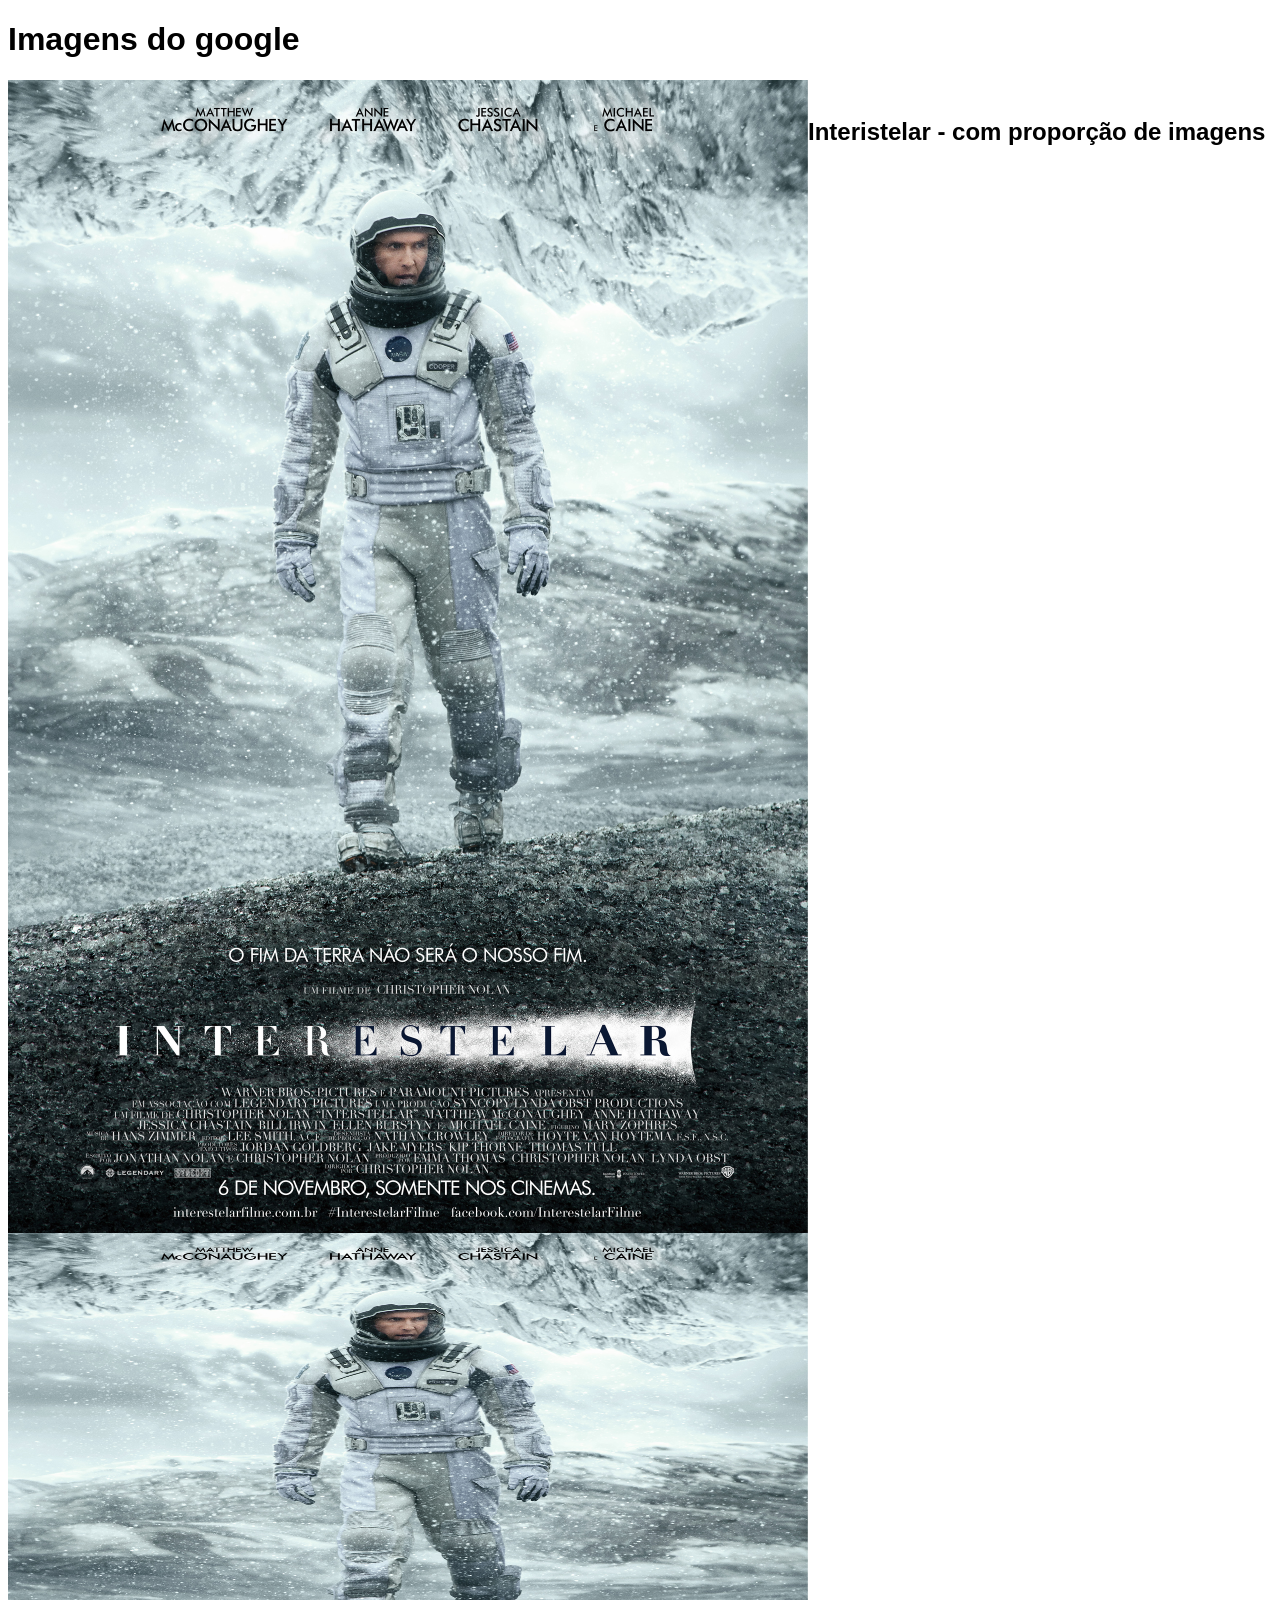
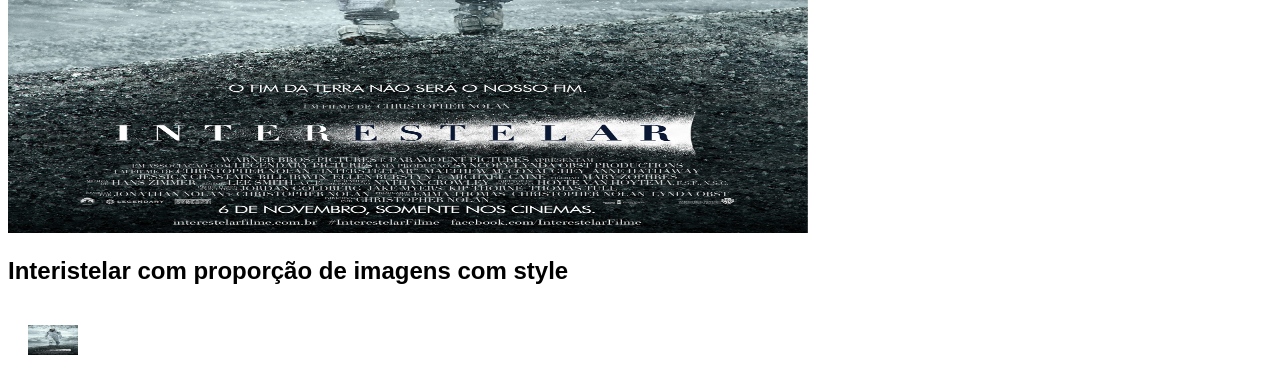
==== LIMA/aula2/index.html @ fb70b74c "sync" ====
<!DOCTYPE html>
<html lang="en">
<head>
    <meta charset="UTF-8">
    <meta name="viewport" content="width=device-width, initial-scale=1.0">
    <!-- icone favorito -->
    <link rel="shortcut icon" href="imagens/home2.png" type="image/x-icon">
    <title>Fav icons</title>
</head>
<body style="font-family: Arial, Helvetica, sans-serif;">
    <div>
         <h1>
        Imagens do google
        </h1>
        <!-- tag para imagens -->
        <img src="imagens/Teste.png" alt="Interistelar" title="Interistelar" align="left" >
    
    </div>
   <div>
    <br>
        <h2>
        Interistelar - com proporção de imagens
        </h2>
        <img
        src="imagens/Teste.jpg" 
        alt="Interistelar"
        width="800px"
        height="600px">
   </div>
   <h2>
    Interistelar com proporção de imagens com style 
   </h2>
   <div>
    <img src="imagens/Teste.png"
     alt="Interistelar"
      title="Interistelar" 
      style="margin: 20px;
       background-image: url(imagens/Teste.jpg);
       background-size: auto;
       background-repeat: repeat-x; width: 50px; height: 30px;">
   </div>
</body>
</html>
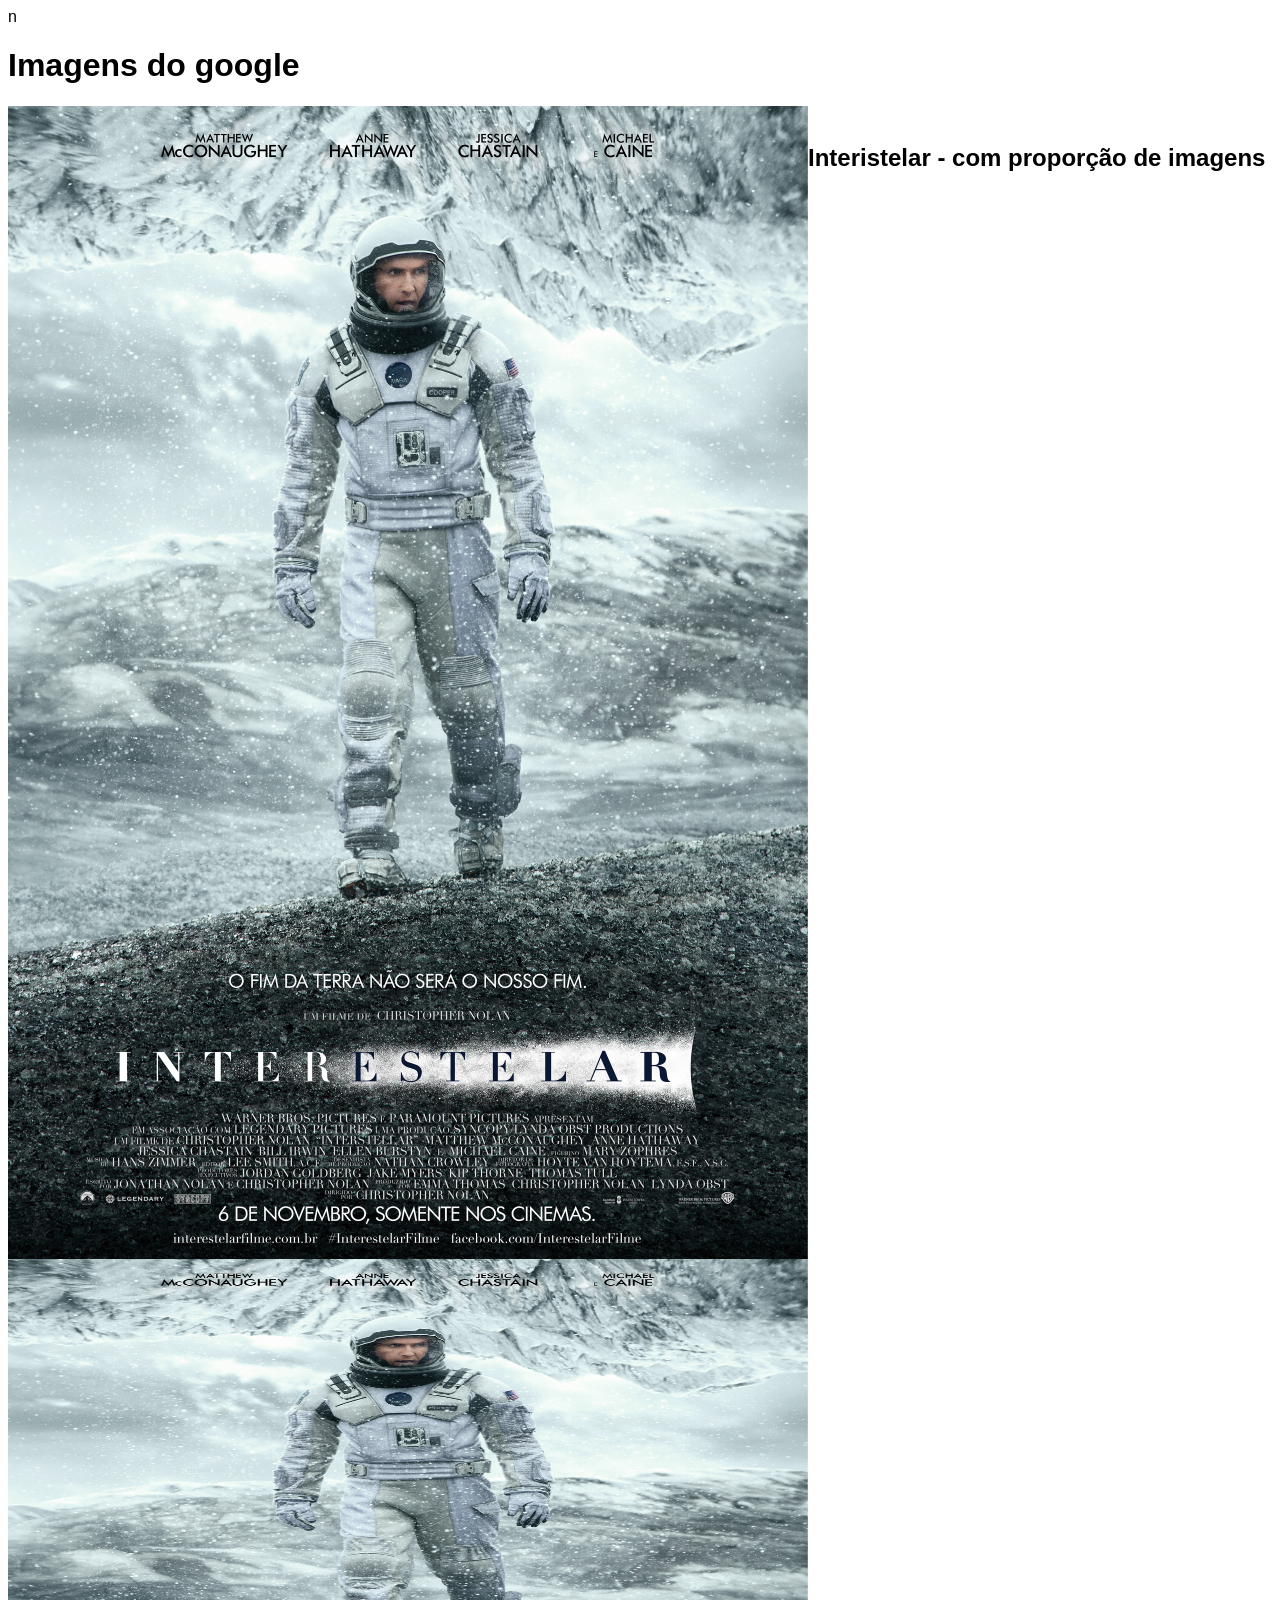
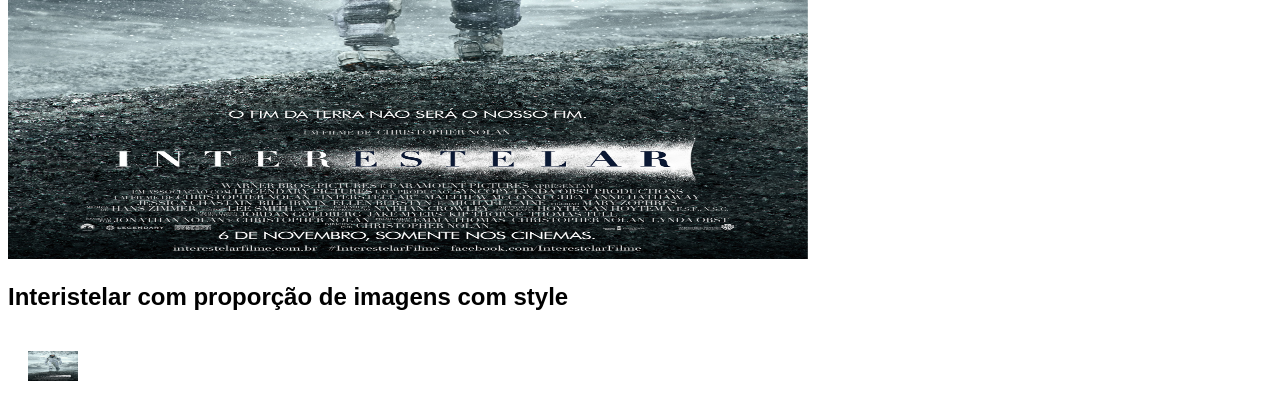
==== commit 2bbff1dc: "att projeto" ====
--- a/LIMA/aula2/index.html
+++ b/LIMA/aula2/index.html
@@ -1,5 +1,6 @@
 <!DOCTYPE html>
 <html lang="en">
+<link rel="stylesheet" href="style.css">n
 <head>
     <meta charset="UTF-8">
     <meta name="viewport" content="width=device-width, initial-scale=1.0">
